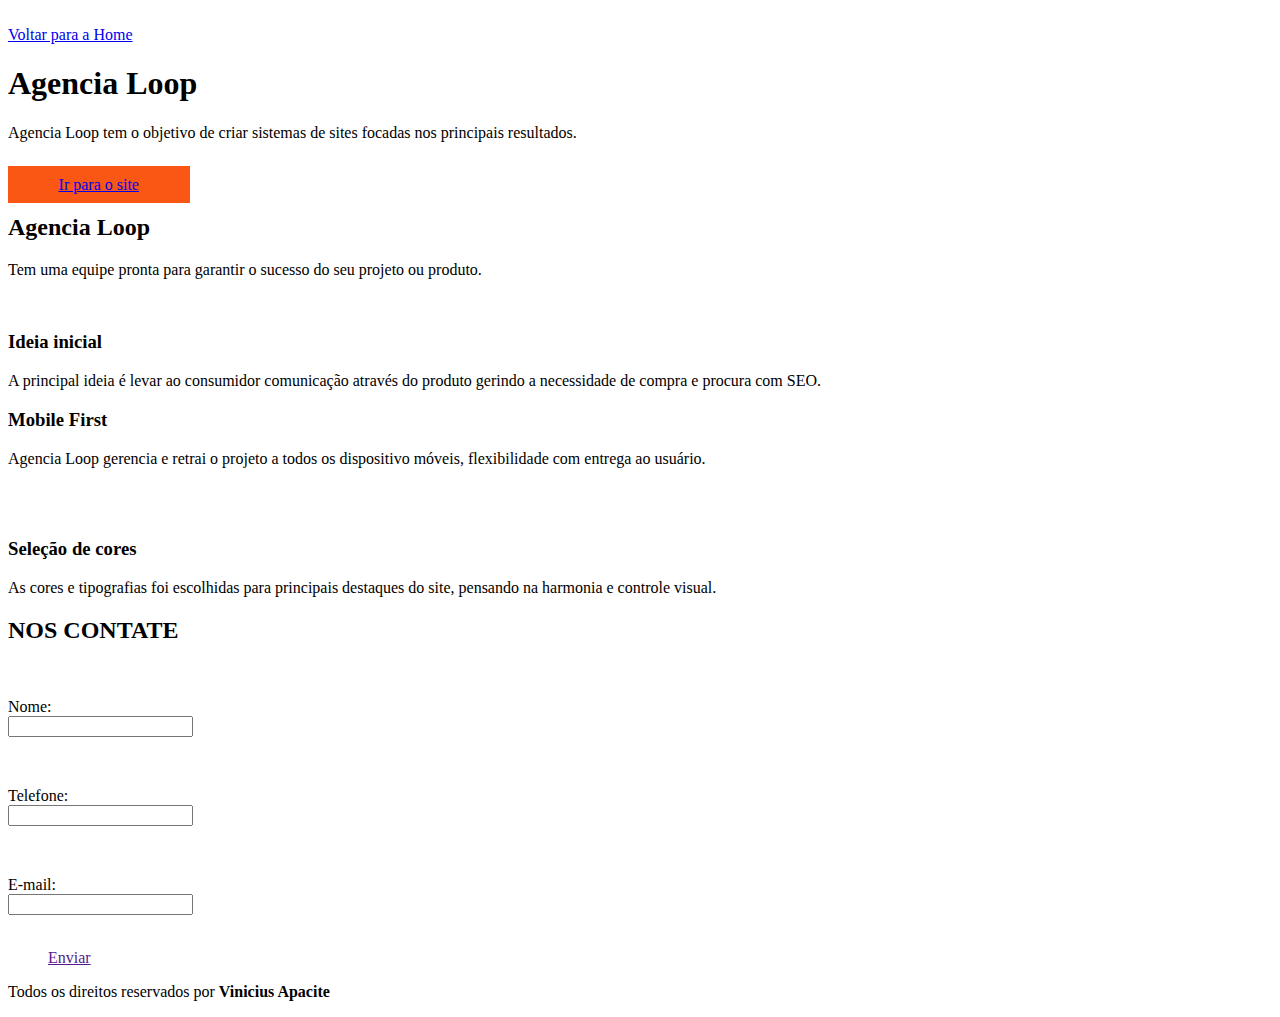
==== agencialoop.html @ 3b832a56 "u" ====
<!DOCTYPE html>
<html lang="pt-BR">
<head>
    <link rel="stylesheet" href="agencialoop.css" />
    <link rel="stylesheet" href="responsiveYelp.css" media="screen and (max-width:992px)"/>
    <link rel="preconnect" href="https://fonts.googleapis.com">
    <link rel="preconnect" href="https://fonts.gstatic.com" crossorigin>
    <link href="https://fonts.googleapis.com/css2?family=Roboto:wght@400;500;700&display=swap" rel="stylesheet">
    <meta charset="UTF-8">
    <meta http-equiv="X-UA-Compatible" content="IE=edge">
    <meta name="viewport" content="width=device-width, initial-scale=1.0">
    <title>Agencia Loop</title>
</head>
<body>
    <br>
    <div class="container">
        <a class="close" href="index.html">Voltar para a Home</a>
    </div>
    <div class="container center">
        <div class="d-colunm margin-t">
            <h1 class="align">Agencia Loop</h1>
            <p class="align color">
                Agencia Loop tem o objetivo de criar sistemas de sites focadas nos principais resultados.
            </p>
            <div class="img">
                <img class="Macbook" src="assets/Macbook-agencia.svg" alt="">
            </div><!--img-->
            <a class="button" style="font-size: 100%; background-color: #F95713; padding: 10px 4%; height: 45px;" href="https://viniciusapacite.github.io/yelpcamp/">Ir para o site</a>
        </div><!--d-column-->
    </div><!--container-->
    <div class="clear"></div>
    <div class="container center">
        <div class="d-flex margin-t margin-b">
            <h2>Agencia Loop</h2>
            <p class="p p-3">
                Tem uma equipe pronta para garantir o sucesso do seu projeto ou produto.
            </p>
        </div><!--d-flex-->
    </div><!--container-->
    <div class="clear"></div>
    <div class="container center">
        <div class="d-flex margin-b">
            <img class="imagemBanner" src="assets/o-que-fazemos.svg" style="min-width: 50%;" width="100%" alt="">
            <div class="d-colunm margin-t margin-b">
                <h3 >Ideia inicial</h3>
                <p class="p">
                    A principal ideia é levar ao consumidor comunicação através do produto gerindo a necessidade de compra e procura com SEO.
                </p>
            </div><!--d-column-->
        </div><!--d-flex-->
    </div><!--container-->
    <div class="clear"></div>
    <div class="container center">
        <div class="d-flex">
            <div class="d-colunm-2 margin-porc order-1">
                <h3>Mobile First</h3>
                <p class="p">
                    Agencia Loop gerencia e retrai o projeto a todos os dispositivo móveis, flexibilidade com entrega ao usuário.
                </p>
            </div><!--d-column-->
            <div class="img-align order-2">
                <img class="desktop" src="assets/desktop-agencia.svg"  alt="" style=" min-width: 90%; position: relative; left: 50%; transform: translate(-50%);">
            </div>
        </div><!--d-flex-->
    </div><!--container-->
    <div class="clear"></div>
        <div class="container center margin-t margin-b" >
            <div class="d-flex">
                <img src="assets/cores-agencia.svg" style="min-width: 50%;" alt="">
            <div class="d-colunm margin-porc-2">
                <h3>Seleção de cores</h3>
                <p class="p">
                    As cores e tipografias foi escolhidas para principais destaques do site, pensando na harmonia e controle visual.
                </p>
            </div>
        </div><!--d-flex-->
    </div><!--container-->
    <div class="clear"></div>
        <div class="container bg">
            <div class="d-colunm-3 text">
                <h2>NOS CONTATE</h2>
                <br>
                <p>Nome:
                  <br>
                  <input type="text">
                </p>
                <br>

                <p>Telefone:
                  <br>
                  <input type="text">
                </p>
                <br>

                <p>E-mail:
                  <br>
                  <input type="text">
                </p>
                <br>
                <a class="button-2" style="border-radius: 10px; padding: 15px 40px;" href="">Enviar</a>
            </div>
          </div>
        </section>
        <div class="clear"></div>
        <section class="container">
          <div class="footer">
            <p>
              Todos os direitos reservados por <strong>Vinicius Apacite</strong>
            </p>
          </div><!--footer-->
        </section><!--container-->
        </div>

</body>
</html>
---- responsiveYelp.css ----
@media screen and (max-width: 992px) {
    .d-flex {
        flex-direction: column;
        justify-content: center;
        padding: 0;
        margin: 0;
        gap: 25px;
    }
    .d-colunm {
        padding: 0 4%;
        gap: 0;
    }
    .d-colunm-2 {
        margin: 0;
        padding: 0 4%;
        gap: 0;
    }
    .p {
        width: 100%;
        padding: 0;
        margin-top: 10px;
    }
    .order-1 {
        order: 2;
    }
    .order-2 {
        order: 1;
    }
    .margin-t {
        margin-top: 4rem;
    }
    .margin-b {
        margin-bottom: 2.5rem;
    }
    .Macbook {
        margin-top: 3rem;
    }
    .desktop  {
        width: 100px;
    }
    .p-3 {
        padding: 0 4%;
    }
    .align {
        line-height: 30px;
        margin-top: 30px;
    }
    .img-align {
        width: 100%;
    }
    .button {
        background-color: #0D0D0C;
        padding: 15px 30px;
        text-decoration: none;
        border-radius: 4px;
        color: white;
        position: relative;
        top: 30px;
        left: 50%;
        transform: translate(-50%);
    }

    h2 {
        padding: 0 4%;
    }
   
    input {
        width: 90%;
    }

    h3 {
        padding: 0;
    }

    p.color {
        margin-top: 25px;
    }
    .close > a {
        margin: 5%;
        padding-top: 10px;
        color: #0D0D0C;
    }
    .close:hover {
        color: #000;
    }
}
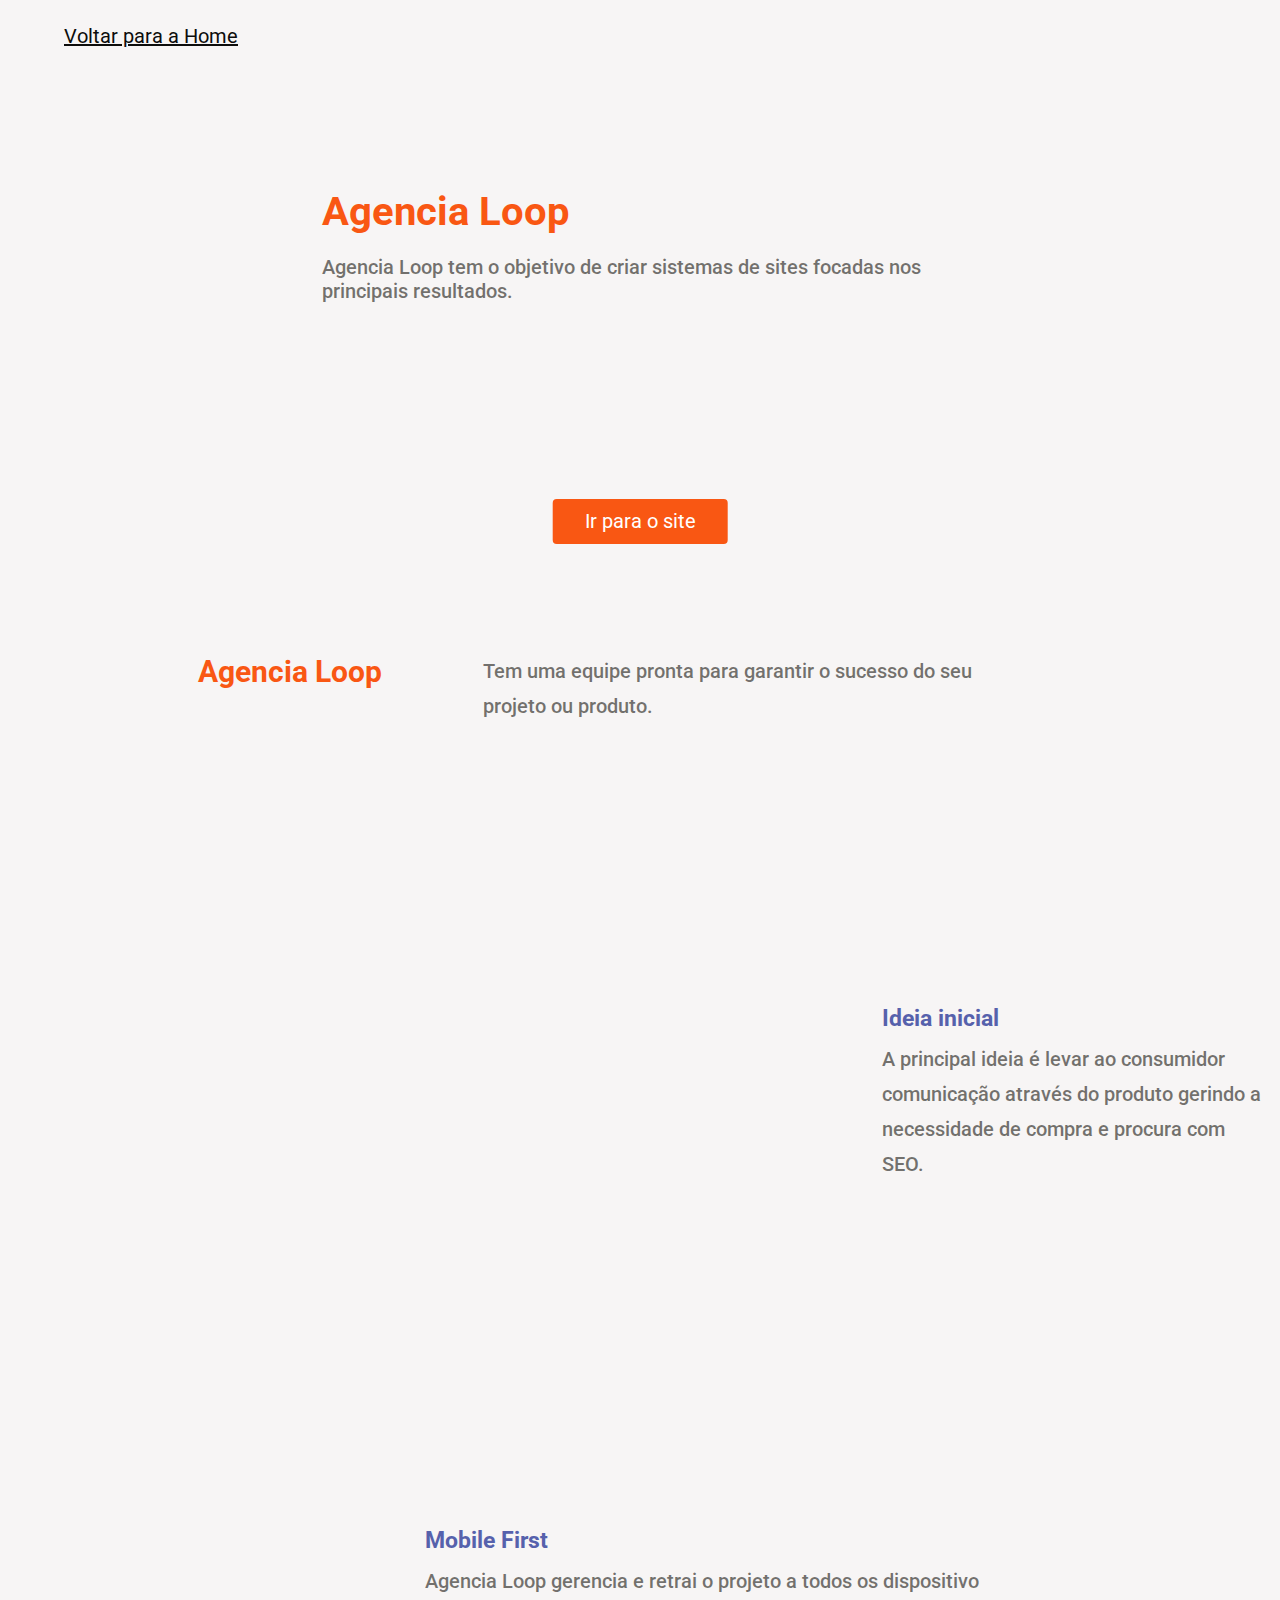
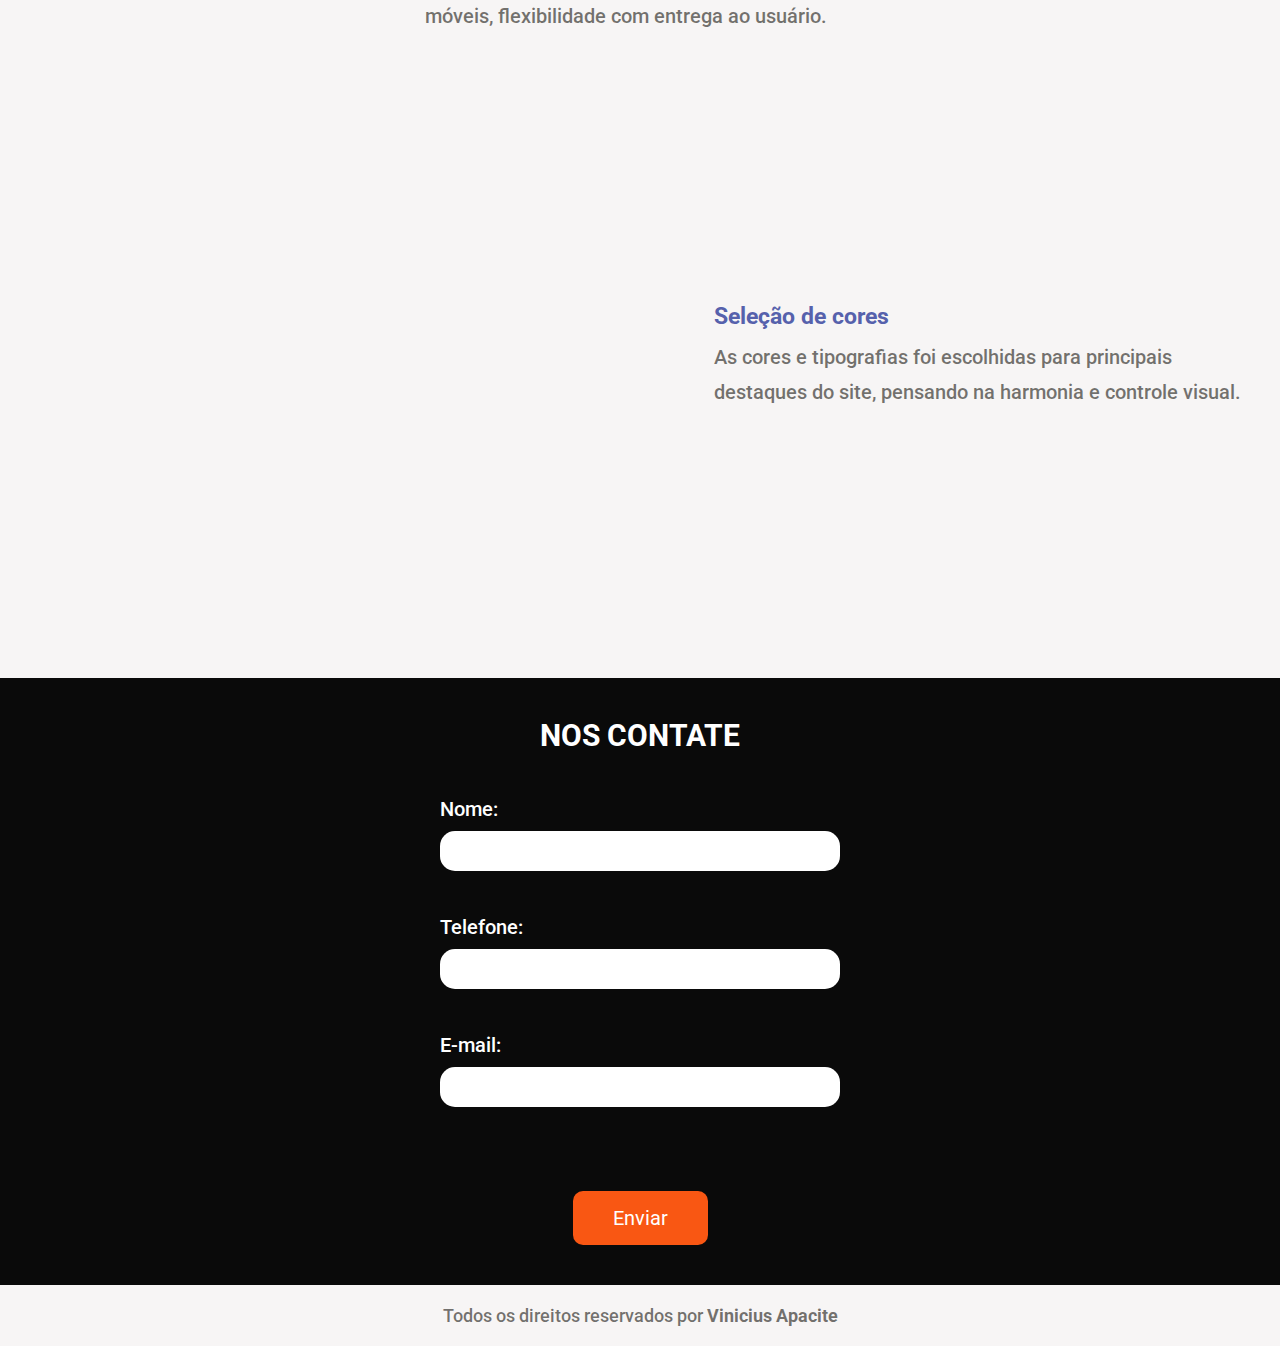
==== commit dd1a8587: "versao limpa" ====
--- a/agencialoop.html
+++ b/agencialoop.html
@@ -1,8 +1,8 @@
 <!DOCTYPE html>
 <html lang="pt-BR">
 <head>
-    <link rel="stylesheet" href="agencialoop.css" />
-    <link rel="stylesheet" href="responsiveYelp.css" media="screen and (max-width:992px)"/>
+    <link rel="stylesheet" href="css/agencialoop.css" />
+    <link rel="stylesheet" href="css/responsiveYelp.css" media="screen and (max-width:992px)"/>
     <link rel="preconnect" href="https://fonts.googleapis.com">
     <link rel="preconnect" href="https://fonts.gstatic.com" crossorigin>
     <link href="https://fonts.googleapis.com/css2?family=Roboto:wght@400;500;700&display=swap" rel="stylesheet">
--- a/css/agencialoop.css
+++ b/css/agencialoop.css
@@ -0,0 +1,223 @@
+*{margin: 0; padding: 0; box-sizing: border-box;}
+
+html, body {
+    font-size: 20px;
+    font-family: 'Roboto', sans-serif;
+    background-color: #F7F5F5;
+    min-height: 100vh;
+    width: 100%;
+}
+
+/* classes auxiliares */
+
+.container {
+    max-width: 100%;
+    width: 100%;
+    margin: 0 auto;
+}
+
+.center {
+    display: flex;
+    flex-direction: row;
+    justify-content: center;
+    align-items: center;
+}
+
+.d-colunm {
+    display: flex;
+    flex-direction: column;
+    align-items: flex-start;
+    gap: 10px;
+}
+
+.d-colunm-2 {
+    display: flex;
+    flex-direction: column;
+    align-items: left;
+    gap: 10px;
+    margin-left: 17%;
+}
+
+.d-colunm-3 {
+    display: flex;
+    flex-direction: column;
+    align-items: center;
+    gap: 10px;
+    padding: 40px 0;
+}
+
+.d-flex {
+    display: flex;
+    flex-direction: row;
+    width: 100%;
+    justify-content: center;
+    gap: 50px;
+}
+
+.p {
+    max-width: 650px;
+    width: 100%;
+    line-height: 35px;
+    font-size: 20px;
+    font-weight: 600;
+    text-align: left;
+    padding: 0 4%;
+    color: rgba(24, 21, 17, 0.6);
+    font-weight: 500;
+   
+}
+.p2 {
+    max-width: 500px;
+    width: 100%;
+    line-height: 35px;
+    font-size: 20px;
+    text-align: left;
+    padding: 0;
+    color: rgba(24, 21, 17, 0.6);
+    font-weight: 500;
+}
+.p-3 {
+    padding: 0 4%;
+    color: rgba(24, 21, 17, 0.6);
+    font-weight: 500;
+}
+.order-1 {
+    order: 1;
+}
+.order-2 {
+    order: 2;
+}
+
+.bg {
+    background-color: #0A0A0A;
+}
+
+.margin-t{
+    margin-top: 7rem;
+}
+
+.margin-b {
+    margin-bottom: 7rem;
+}
+
+.margin-porc {
+    margin-top: 5%;
+}
+.margin-porc-2 {
+    margin-top: 5%;
+}
+
+.margin-0 {
+    margin: 0 auto;
+    position: relative;
+    left: 50%;
+    transform: translate(-50%);
+}
+.button {
+    background-color: #F95713;
+    padding: 10px 4%;
+    text-decoration: none;
+    border-radius: 4px;
+    color: white;
+    position: relative;
+    top: 30px;
+    left: 50%;
+    transform: translate(-50%);
+}
+
+.button-2  {
+    background-color: #F95713;
+    padding: 10px 4%;
+    text-decoration: none;
+    border-radius: 4px;
+    margin-top: 2rem;
+    color: white;
+}
+
+
+/* classes auxiliares  termina aqui */
+
+
+.button:hover {
+    opacity: 0.8;
+}
+
+.Macbook {
+    width: 100%;
+    height: auto;
+    text-align: start;
+    margin-top: 141px;
+}
+
+.imagemBanner {
+    /* box-shadow: 4px 0px 20px #a5a5a5c0; */
+    max-width: 900px;
+}
+
+.desktop {
+    width: 100%;
+    max-width: 600px;
+}
+
+.footer {
+    padding: 20px 12px;
+    text-align: center;
+    font-size: 18px;
+}
+
+.align {
+    margin-left: 10%;
+    width: 80%;
+    color: #F95713;
+}
+.margin-porc-2 {
+    margin: 10% 0;
+}
+
+p.color {
+    color: rgba(24, 21, 17, 0.6);margin-top: 10px;
+}
+
+.text > h2 {
+    color: white;
+    left: left;
+}
+.text > p {
+    color: white;
+}
+
+input {
+    width: 400px;
+    min-width: 300px;
+    height: 40px;
+    outline: none;
+    border: none;
+    border-radius: 15px;
+    margin-top: 10px;
+    padding-left: 4%;
+}
+
+p {
+    color: rgba(24, 21, 17, 0.6);
+    font-weight: 500;
+}
+
+h3 {
+    width: 100%;
+    padding-left:  4%;
+    text-align: left;
+    color: #5661AC;
+}
+
+h2 {
+    color: #F95713;
+}
+
+.close {
+    margin: 5%;
+    padding-top: 10px;
+    color: #0D0D0C;
+}
+.close:hover {
+    color: #000;
+}
--- a/css/responsiveYelp.css
+++ b/css/responsiveYelp.css
@@ -0,0 +1,86 @@
+@media screen and (max-width: 992px) {
+    .d-flex {
+        flex-direction: column;
+        justify-content: center;
+        padding: 0;
+        margin: 0;
+        gap: 25px;
+    }
+    .d-colunm {
+        padding: 0 4%;
+        gap: 0;
+    }
+    .d-colunm-2 {
+        margin: 0;
+        padding: 0 4%;
+        gap: 0;
+    }
+    .p {
+        width: 100%;
+        padding: 0;
+        margin-top: 10px;
+    }
+    .order-1 {
+        order: 2;
+    }
+    .order-2 {
+        order: 1;
+    }
+    .margin-t {
+        margin-top: 4rem;
+    }
+    .margin-b {
+        margin-bottom: 2.5rem;
+    }
+    .Macbook {
+        margin-top: 3rem;
+    }
+    .desktop  {
+        width: 100px;
+    }
+    .p-3 {
+        padding: 0 4%;
+    }
+    .align {
+        line-height: 30px;
+        margin-top: 30px;
+    }
+    .img-align {
+        width: 100%;
+    }
+    .button {
+        background-color: #0D0D0C;
+        padding: 15px 30px;
+        text-decoration: none;
+        border-radius: 4px;
+        color: white;
+        position: relative;
+        top: 30px;
+        left: 50%;
+        transform: translate(-50%);
+    }
+
+    h2 {
+        padding: 0 4%;
+    }
+   
+    input {
+        width: 90%;
+    }
+
+    h3 {
+        padding: 0;
+    }
+
+    p.color {
+        margin-top: 25px;
+    }
+    .close > a {
+        margin: 5%;
+        padding-top: 10px;
+        color: #0D0D0C;
+    }
+    .close:hover {
+        color: #000;
+    }
+}